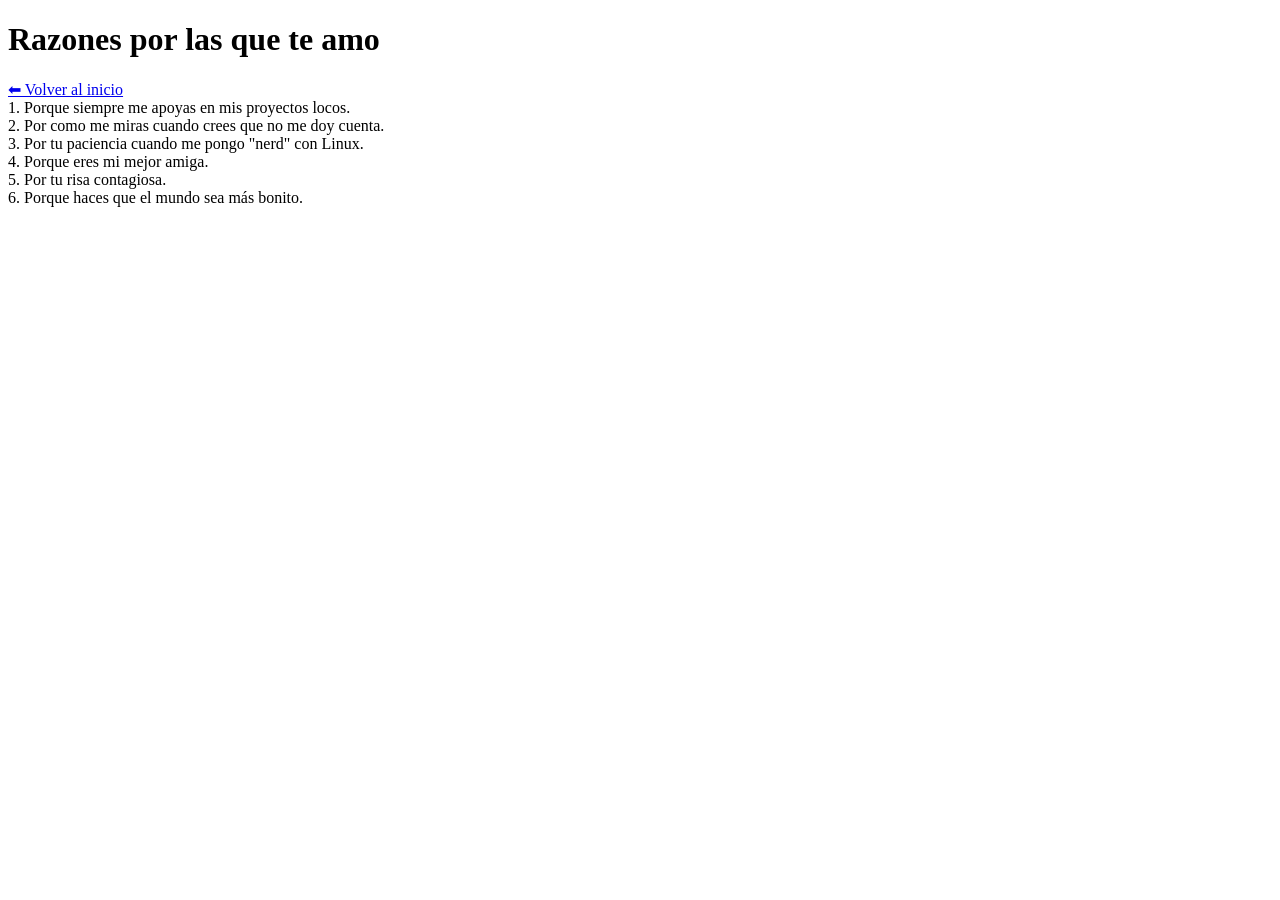
==== razones.html @ 835ad196 "Add files via upload" ====
<!DOCTYPE html>
<html lang="es" data-theme="day">
<head>
    <meta charset="UTF-8">
    <meta name="viewport" content="width=device-width, initial-scale=1.0">
    <title>Razones por las que te amo</title>
    <link rel="stylesheet" href="css/style.css">
    <link href="https://fonts.googleapis.com/css2?family=Dancing+Script:wght@600&family=Nunito:wght@300;600&display=swap" rel="stylesheet">
</head>
<body>
    
    <header class="hero small-hero">
        <h1>Razones por las que te amo</h1>
        <a href="index.html" class="btn-back">⬅ Volver al inicio</a>
    </header>

    <div class="grid-razones">
        <div class="card">1. Porque siempre me apoyas en mis proyectos locos.</div>
        <div class="card">2. Por como me miras cuando crees que no me doy cuenta.</div>
        <div class="card">3. Por tu paciencia cuando me pongo "nerd" con Linux.</div>
        <div class="card">4. Porque eres mi mejor amiga.</div>
        <div class="card">5. Por tu risa contagiosa.</div>
        <div class="card">6. Porque haces que el mundo sea más bonito.</div>
        </div>

    <script src="js/main.js"></script> </body>
</html>
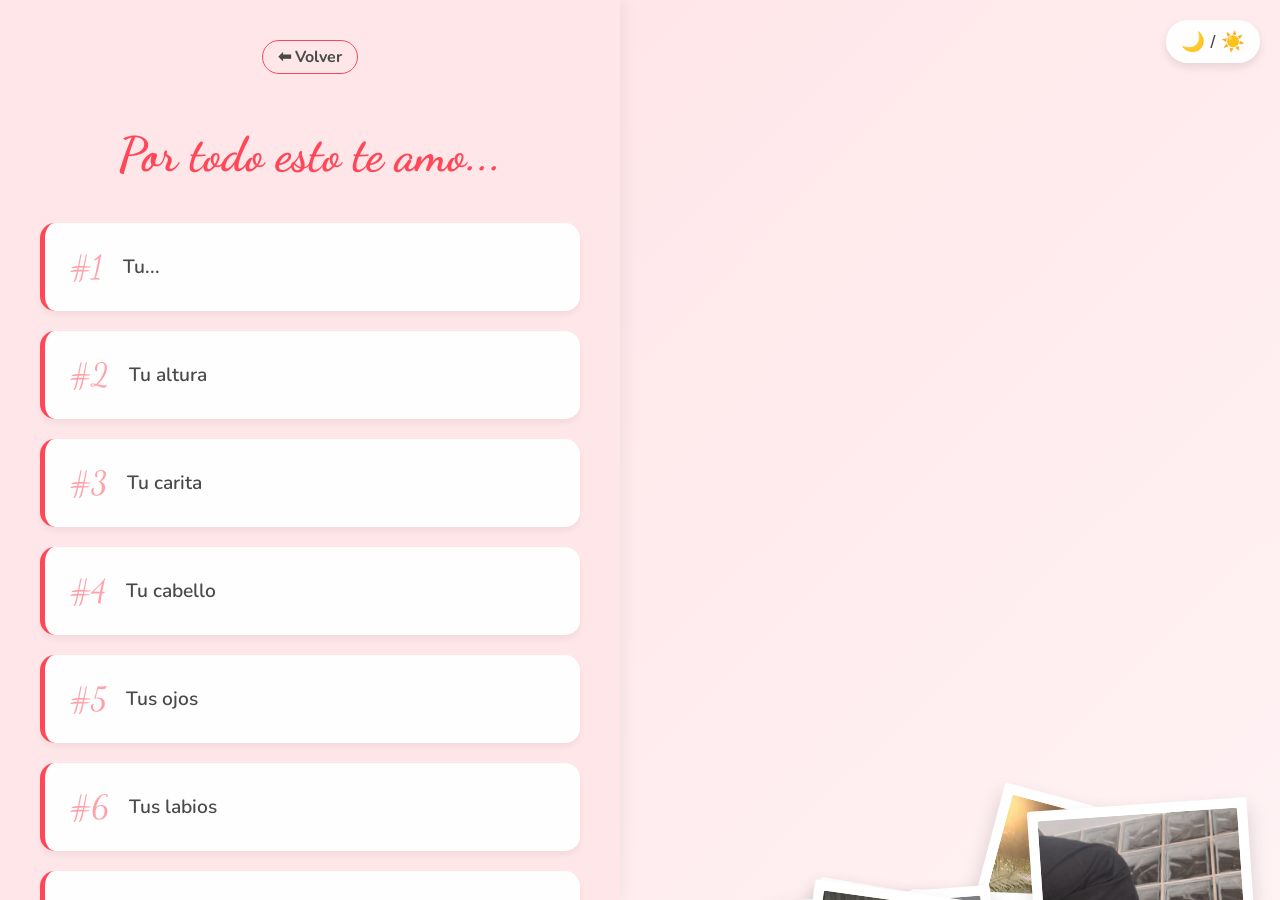
==== commit 538d9d8c: "Todo terminado, razones esta listo" ====
--- a/razones.html
+++ b/razones.html
@@ -3,25 +3,102 @@
 <head>
     <meta charset="UTF-8">
     <meta name="viewport" content="width=device-width, initial-scale=1.0">
-    <title>Razones por las que te amo</title>
+    <title>Razones por las que te amo ❤️</title>
     <link rel="stylesheet" href="css/style.css">
-    <link href="https://fonts.googleapis.com/css2?family=Dancing+Script:wght@600&family=Nunito:wght@300;600&display=swap" rel="stylesheet">
+    <link href="https://fonts.googleapis.com/css2?family=Dancing+Script:wght@600&family=Nunito:wght@300;600;800&display=swap" rel="stylesheet">
 </head>
 <body>
     
-    <header class="hero small-hero">
-        <h1>Razones por las que te amo</h1>
-        <a href="index.html" class="btn-back">⬅ Volver al inicio</a>
-    </header>
+    <button id="theme-toggle" class="float-btn">🌙 / ☀️</button>
 
-    <div class="grid-razones">
-        <div class="card">1. Porque siempre me apoyas en mis proyectos locos.</div>
-        <div class="card">2. Por como me miras cuando crees que no me doy cuenta.</div>
-        <div class="card">3. Por tu paciencia cuando me pongo "nerd" con Linux.</div>
-        <div class="card">4. Porque eres mi mejor amiga.</div>
-        <div class="card">5. Por tu risa contagiosa.</div>
-        <div class="card">6. Porque haces que el mundo sea más bonito.</div>
+    <div class="split-screen">
+        
+        <div class="left-pane">
+            <header class="razones-header">
+                <a href="index.html" class="btn-back">⬅ Volver</a>
+                <h1>Por todo esto te amo...</h1>
+            </header>
+
+            <div class="razones-grid" id="gridRazones">
+                </div>
         </div>
 
-    <script src="js/main.js"></script> </body>
+        <div class="right-pane" id="flyingArea">
+            </div>
+
+    </div>
+
+    <script>
+        // 1. TU LISTA DE RAZONES
+        const listaRazones = [
+            "Tu...", "Tu altura", "Tu carita", "Tu cabello", "Tus ojos", 
+            "Tus labios", "Tu sonrisa", "Tus manos", "Tu olor", "Tu voz", 
+            "Tus risas", "La manera en que me miras", "Tus besos", "Tus abrazos", 
+            "Tu personalidad", "Tu forma de ser", "Tu humor tan amplio", "Tu locura", 
+            "Tu lado sensible", "Tu ternura", "Tu creatividad", "Tu inteligencia", 
+            "Tus pensamientos", "Tus gustos tan variados", "Tu seriedad", "Tu paciencia", 
+            "Tu honestidad", "Tu responsabilidad", "Tu esfuerzo", "Tu ambición", 
+            "Tu valentía", "Tu confianza", "Tu atención", "Tu apoyo", "Tu compañía", 
+            "Tus mensajes", "Tu forma de amar", "Tus ataques de amor", "Tu nombre", 
+            "Tu Cuerpo", "Nuevamente tu ❤️"
+        ];
+
+        // 2. TUS FOTOS (Nombres de archivo que vi en tu captura)
+        // Agrega aquí las que quieras que salgan volando
+        const listaFotos = [
+            "michi1.jpeg", "michi2.jpeg", "michi3.jpeg", "michi4.jpeg",
+            "5 enero.jpeg", "7 enero.jpeg", "25 octubre3.jpeg", "15 noviembre.jpeg"
+        ];
+
+        // GENERAR RAZONES (Izquierda)
+        const containerRazones = document.getElementById('gridRazones');
+        listaRazones.forEach((razon, index) => {
+            const card = document.createElement('div');
+            card.className = 'reason-card';
+            // Animación de entrada escalonada
+            card.style.animationDelay = `${index * 0.1}s`;
+            card.innerHTML = `
+                <div class="reason-number">#${index + 1}</div>
+                <div class="reason-text">${razon}</div>
+            `;
+            containerRazones.appendChild(card);
+        });
+
+        // GENERAR FOTOS VOLADORAS (Derecha)
+        const containerFotos = document.getElementById('flyingArea');
+        
+        listaFotos.forEach((foto) => {
+            const polaroid = document.createElement('div');
+            polaroid.className = 'flying-polaroid';
+            
+            // Posiciones aleatorias
+            const randomLeft = Math.random() * 60 + 10; // Entre 10% y 70% del ancho
+            const randomDuration = Math.random() * 10 + 10; // Entre 10s y 20s de flotación
+            const randomDelay = Math.random() * 5; // Retraso inicial
+            const randomRot = (Math.random() * 30) - 15; // Rotación
+
+            polaroid.style.left = `${randomLeft}%`;
+            polaroid.style.animationDuration = `${randomDuration}s`;
+            polaroid.style.animationDelay = `-${randomDelay}s`; // Negativo para que empiecen ya movidas
+            polaroid.style.transform = `rotate(${randomRot}deg)`;
+
+            polaroid.innerHTML = `<img src="img/${foto}" alt="Nosotros">`;
+            containerFotos.appendChild(polaroid);
+        });
+
+        // LÓGICA DE TEMA (Copiada del main para que funcione aquí también)
+        const themeBtn = document.getElementById('theme-toggle');
+        const html = document.documentElement;
+        if(localStorage.getItem('theme') === 'night') { html.setAttribute('data-theme', 'night'); }
+        themeBtn.addEventListener('click', () => {
+            if(html.getAttribute('data-theme') === 'day') {
+                html.setAttribute('data-theme', 'night');
+                localStorage.setItem('theme', 'night');
+            } else {
+                html.setAttribute('data-theme', 'day');
+                localStorage.setItem('theme', 'day');
+            }
+        });
+    </script>
+</body>
 </html>
--- a/css/style.css
+++ b/css/style.css
@@ -0,0 +1,338 @@
+/* =========================================
+   1. VARIABLES Y TEMAS (COLORES PASTEL)
+   ========================================= */
+:root {
+    --bg-color: #ffe6e9; 
+    --text-color: #4a4a4a;
+    --card-bg: rgba(255, 255, 255, 0.95); /* Un poco más sólido */
+    --timeline-bar: linear-gradient(to bottom, #ff9a9e, #fad0c4, #a18cd1); /* Degradado Vertical */
+    --accent: #ff4757; 
+}
+
+[data-theme="night"] {
+    --bg-color: #2c3e50;
+    --text-color: #ecf0f1;
+    --card-bg: rgba(44, 62, 80, 0.95);
+    --timeline-bar: linear-gradient(to bottom, #4facfe, #00f2fe);
+    --accent: #00d2d3; 
+}
+
+body {
+    background-color: var(--bg-color);
+    color: var(--text-color);
+    font-family: 'Nunito', sans-serif;
+    transition: background-color 0.5s ease, color 0.5s ease;
+    margin: 0;
+    overflow-x: hidden; 
+}
+
+/* Fuentes */
+h1, h2, h3, .t-date, .polaroid p { font-family: 'Dancing Script', cursive; }
+
+/* =========================================
+   2. BOTONES Y UTILIDADES
+   ========================================= */
+.float-btn {
+    position: fixed; top: 20px; right: 20px; z-index: 1000;
+    padding: 10px 15px; border-radius: 50px; border: none; cursor: pointer;
+    background: var(--card-bg); color: var(--text-color);
+    font-size: 1.2rem; box-shadow: 0 4px 8px rgba(0,0,0,0.1);
+    transition: transform 0.3s;
+}
+.float-btn:hover { transform: scale(1.1); }
+
+.hero { text-align: center; padding: 40px 20px; }
+h1 { font-size: 3rem; margin-bottom: 10px; }
+h2 { text-align: center; margin-top: 40px; font-size: 2.5rem; }
+
+.counter-box { font-size: 1.2rem; margin: 20px 0; }
+.confetti { position: fixed; z-index: 9999; font-size: 2rem; animation: fall linear forwards; }
+@keyframes fall { to { transform: translateY(100vh) rotate(720deg); } }
+.navigate-btn-container { text-align: center; margin: 60px 0; padding-bottom: 40px; }
+.navigate-btn-container a { text-decoration: none; color: var(--accent); font-size: 1.5rem; }
+
+/* =========================================
+   3. TIMELINE VERTICAL (ZIG-ZAG)
+   ========================================= */
+.timeline-section {
+    position: relative;
+    padding: 50px 0;
+    max-width: 1000px; /* Ancho máximo para mantener el orden */
+    margin: 0 auto;
+}
+
+/* Ocultamos scroll horizontal antiguo */
+.horizontal-scroll-container { display: block; overflow: visible; padding: 0; }
+
+/* LA BARRA VERTICAL */
+.timeline-line {
+    position: absolute;
+    top: 0; bottom: 0; left: 50%; 
+    width: 6px; 
+    background: var(--timeline-bar);
+    transform: translateX(-50%);
+    border-radius: 4px;
+    z-index: 0;
+}
+
+/* Contenedor de items */
+.timeline-items {
+    display: flex;
+    flex-direction: column;
+    gap: 350px; /* ESPACIO GRANDE para que quepan las fotos */
+    padding-top: 100px;
+    padding-bottom: 100px;
+    align-items: center;
+    position: relative;
+    z-index: 1;
+}
+
+/* El Punto Central */
+.t-item {
+    position: relative;
+    width: 20px; height: 20px;
+    background: var(--accent);
+    border: 4px solid #fff;
+    border-radius: 50%;
+    cursor: pointer;
+    transition: transform 0.3s;
+    box-shadow: 0 0 10px rgba(0,0,0,0.2);
+}
+.t-item:hover { transform: scale(1.5); background: #fff; border-color: var(--accent); }
+
+/* FECHA (Siempre visible) */
+.t-date {
+    position: absolute;
+    top: -40px;
+    width: 200px;
+    text-align: center;
+    left: 50%; transform: translateX(-50%);
+    font-size: 1.6rem;
+    font-weight: bold;
+    color: var(--accent);
+    text-shadow: 2px 2px 0px rgba(255,255,255,0.8);
+}
+
+/* MENSAJE (Burbuja) */
+.t-message {
+    position: absolute;
+    top: 40px; /* Debajo del punto */
+    left: 50%; transform: translateX(-50%) scale(0);
+    background: var(--card-bg);
+    color: var(--text-color);
+    padding: 20px;
+    border-radius: 15px;
+    box-shadow: 0 5px 20px rgba(0,0,0,0.15);
+    width: 250px;
+    text-align: center;
+    transition: transform 0.3s ease;
+    z-index: 20;
+    pointer-events: none;
+}
+.t-item:hover .t-message { transform: translateX(-50%) scale(1); }
+
+/* GRUPO DE FOTOS */
+.polaroid-group {
+    position: absolute;
+    display: flex;
+    flex-wrap: wrap;
+    gap: 20px;
+    top: -50px; /* Alineadas con el punto */
+    width: 400px; /* Espacio reservado para fotos */
+    justify-content: center;
+}
+
+/* =========================================
+   LÓGICA ZIG-ZAG (Izquierda / Derecha)
+   ========================================= */
+
+/* --- PARES: Fotos a la DERECHA --- */
+.t-item:nth-child(even) .polaroid-group {
+    left: 60px; /* Empiezan a la derecha del punto */
+}
+/* --- IMPARES: Fotos a la IZQUIERDA --- */
+.t-item:nth-child(odd) .polaroid-group {
+    right: 60px; /* Empiezan a la izquierda del punto */
+    flex-direction: row-reverse; /* Para que la foto más cercana al centro sea la primera */
+}
+
+/* =========================================
+   ESTILO POLAROIDS
+   ========================================= */
+.mini-polaroid {
+    width: 140px;
+    background: #fff;
+    padding: 8px 8px 30px 8px; /* Borde inferior tipo polaroid */
+    box-shadow: 0 4px 8px rgba(0,0,0,0.2);
+    transform: rotate(var(--rot));
+    transition: transform 0.3s, z-index 0.3s;
+}
+.mini-polaroid img, .mini-polaroid video {
+    width: 100%; height: auto; display: block; border-radius: 2px;
+}
+.mini-polaroid:hover {
+    transform: scale(1.4) rotate(0deg) !important;
+    z-index: 100;
+    position: relative;
+}
+
+/* =========================================
+   CASO ESPECIAL: 13 DE SEPTIEMBRE
+   (Texto visible siempre si no hay fotos)
+   ========================================= */
+.t-item.solo-texto .t-message {
+    transform: translateX(-50%) scale(1); /* Siempre visible */
+    background: var(--accent); /* Fondo destacado */
+    color: #fff;
+    font-size: 1.1rem;
+    width: 300px;
+}
+/* Flechita del mensaje especial */
+.t-item.solo-texto .t-message::after { border-color: transparent transparent var(--accent) transparent; }
+
+
+
+
+/* =========================================
+   RAZONES
+   ========================================= */
+
+/* =========================================
+   PÁGINA DE RAZONES (SPLIT SCREEN)
+   ========================================= */
+
+/* Contenedor Principal dividido en 2 */
+.split-screen {
+    display: flex;
+    height: 100vh; /* Ocupa toda la pantalla */
+    overflow: hidden;
+}
+
+/* --- COLUMNA IZQUIERDA (RAZONES) --- */
+.left-pane {
+    width: 45%; /* Menos de la mitad para dar espacio a fotos */
+    overflow-y: auto; /* Scroll vertical */
+    padding: 40px;
+    background: var(--bg-color);
+    box-shadow: 5px 0 15px rgba(0,0,0,0.05);
+    z-index: 10;
+    position: relative;
+}
+
+.razones-header {
+    text-align: center;
+    margin-bottom: 40px;
+}
+.razones-header h1 {
+    font-size: 3rem;
+    color: var(--accent);
+}
+.btn-back {
+    display: inline-block;
+    margin-bottom: 20px;
+    text-decoration: none;
+    color: var(--text-color);
+    font-weight: bold;
+    border: 1px solid var(--accent);
+    padding: 5px 15px;
+    border-radius: 20px;
+    transition: 0.3s;
+}
+.btn-back:hover { background: var(--accent); color: #fff; }
+
+/* Grid de Tarjetas de Razones */
+.razones-grid {
+    display: grid;
+    grid-template-columns: 1fr; /* Una columna para que se lea bien */
+    gap: 20px;
+    padding-bottom: 50px;
+}
+
+.reason-card {
+    background: var(--card-bg);
+    padding: 25px;
+    border-radius: 15px;
+    display: flex;
+    align-items: center;
+    gap: 20px;
+    box-shadow: 0 4px 6px rgba(0,0,0,0.05);
+    border-left: 5px solid var(--accent);
+    animation: fadeInUp 0.5s ease backwards;
+    transition: transform 0.2s;
+}
+.reason-card:hover {
+    transform: translateX(10px); /* Se mueve un poquito a la derecha al pasar mouse */
+    background: #fff;
+}
+
+.reason-number {
+    font-family: 'Dancing Script', cursive;
+    font-size: 2rem;
+    color: var(--accent);
+    opacity: 0.5;
+}
+
+.reason-text {
+    font-size: 1.2rem;
+    font-weight: 600;
+    color: var(--text-color);
+}
+
+/* --- COLUMNA DERECHA (FOTOS VOLADORAS) --- */
+.right-pane {
+    width: 55%;
+    background: linear-gradient(135deg, var(--bg-color), rgba(255,255,255,0.5));
+    position: relative;
+    overflow: hidden; /* Para que las fotos no se salgan */
+}
+
+/* La Polaroid Voladora */
+.flying-polaroid {
+    position: absolute;
+    width: 200px; /* Tamaño grandecito */
+    background: white;
+    padding: 10px 10px 30px 10px;
+    box-shadow: 0 10px 20px rgba(0,0,0,0.15);
+    border-radius: 3px;
+    /* Animación de flotar */
+    animation-name: floatUp;
+    animation-timing-function: linear;
+    animation-iteration-count: infinite;
+    bottom: -300px; /* Empiezan debajo de la pantalla */
+}
+
+.flying-polaroid img {
+    width: 100%;
+    height: auto;
+    display: block;
+    border-radius: 2px;
+}
+
+/* Keyframes para hacerlas volar hacia arriba */
+@keyframes floatUp {
+    0% {
+        transform: translateY(0) rotate(var(--rot));
+        bottom: -300px;
+        opacity: 0;
+    }
+    10% { opacity: 1; }
+    90% { opacity: 1; }
+    100% {
+        transform: translateY(-120vh) rotate(var(--rot)); /* Suben hasta salir por arriba */
+        bottom: 100%;
+        opacity: 0;
+    }
+}
+
+/* Animación de entrada para las cartas */
+@keyframes fadeInUp {
+    from { opacity: 0; transform: translateY(20px); }
+    to { opacity: 1; transform: translateY(0); }
+}
+
+/* Responsive para celular (se ponen una debajo de otra) */
+@media (max-width: 768px) {
+    .split-screen { flex-direction: column; height: auto; }
+    .left-pane, .right-pane { width: 100%; height: auto; }
+    .right-pane { height: 300px; order: -1; /* Fotos arriba en cel */ }
+}
